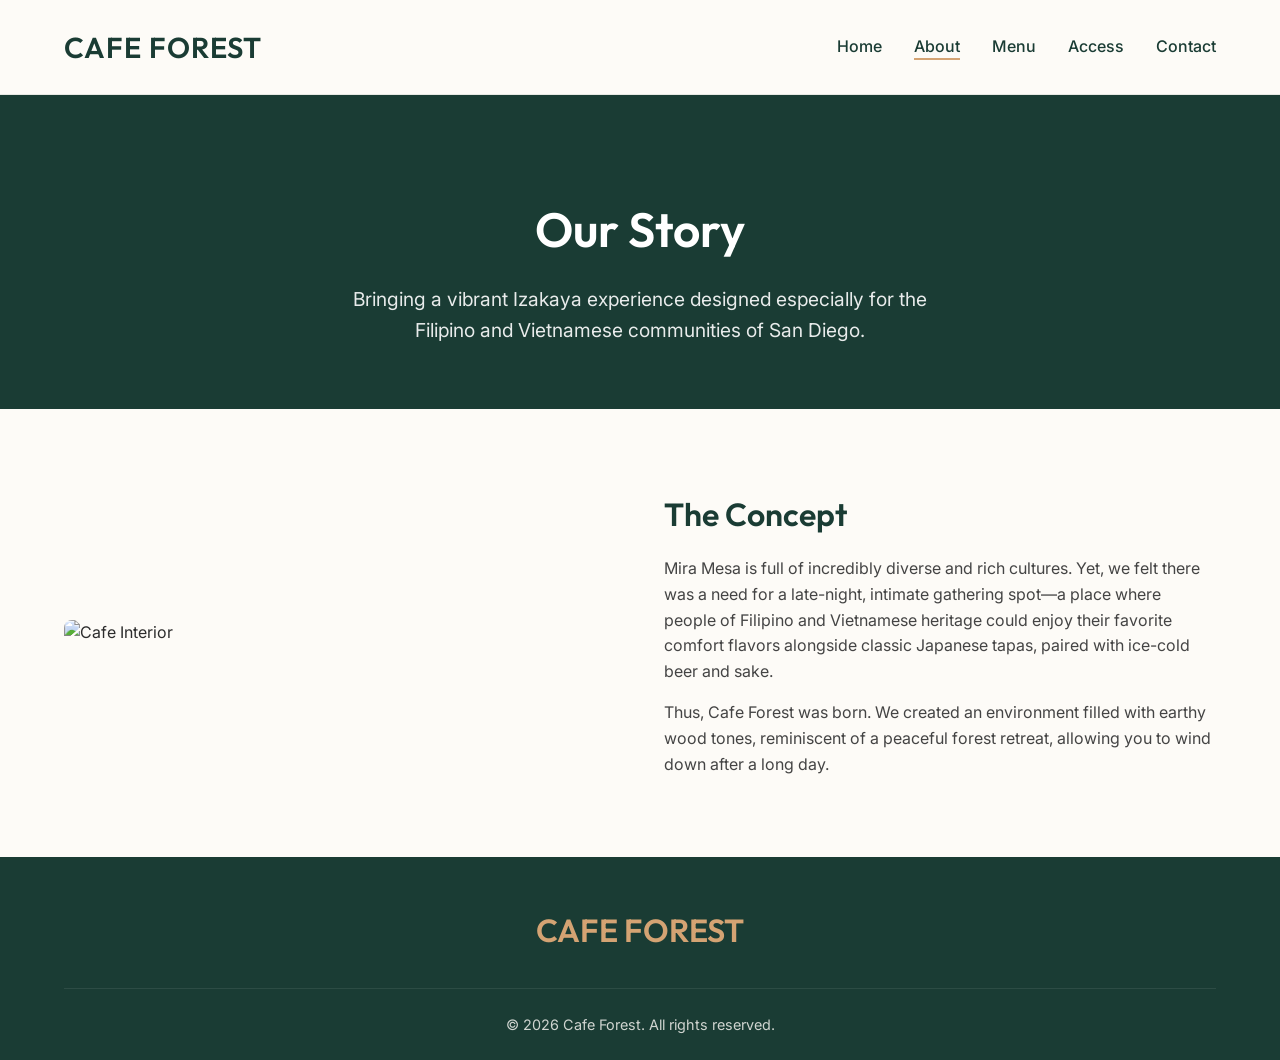
==== cafe-forest/about.html @ 3cdc7a70 "first commit" ====
<!DOCTYPE html>
<html lang="ja">
<head>
  <meta charset="UTF-8">
  <meta name="viewport" content="width=device-width, initial-scale=1.0">
  <title>About Us | Cafe Forest</title>
  <meta name="description" content="Discover the story behind Cafe Forest. An Asian fusion Izakaya for the people of Mira Mesa.">
  <link rel="stylesheet" href="css/styles.css">
  <style>
    .about-header {
      background-color: var(--color-forest);
      color: white;
      text-align: center;
      padding: 6rem 5% 4rem;
    }
  </style>
</head>
<body>
  <nav class="navbar">
    <div class="nav-logo"><h1>CAFE FOREST</h1></div>
    <ul class="nav-links">
      <li><a href="index.html">Home</a></li>
      <li><a href="about.html">About</a></li>
      <li><a href="menu.html">Menu</a></li>
      <li><a href="access.html">Access</a></li>
      <li><a href="contact.html">Contact</a></li>
    </ul>
    <div class="hamburger"><span></span><span></span><span></span></div>
  </nav>

  <header class="about-header">
    <h1 style="font-size: 3rem; margin-bottom: 1rem;">Our Story</h1>
    <p style="font-size: 1.2rem; opacity: 0.9; max-width: 600px; margin: 0 auto;">Bringing a vibrant Izakaya experience designed especially for the Filipino and Vietnamese communities of San Diego.</p>
  </header>

  <section class="section">
    <div class="grid-2">
      <div>
        <img src="/Users/eijioga/.gemini/antigravity/brain/33b75f48-9a4b-4bf1-ba3b-a745a71bdfbf/cafe_forest_hero_1775496392414.png" alt="Cafe Interior" style="border-radius: 8px;">
      </div>
      <div>
        <h3 style="font-size: 2rem; color: var(--color-forest); margin-bottom: 1rem;">The Concept</h3>
        <p style="color: #444; margin-bottom: 1rem;">Mira Mesa is full of incredibly diverse and rich cultures. Yet, we felt there was a need for a late-night, intimate gathering spot—a place where people of Filipino and Vietnamese heritage could enjoy their favorite comfort flavors alongside classic Japanese tapas, paired with ice-cold beer and sake.</p>
        <p style="color: #444;">Thus, Cafe Forest was born. We created an environment filled with earthy wood tones, reminiscent of a peaceful forest retreat, allowing you to wind down after a long day.</p>
      </div>
    </div>
  </section>

  <footer class="footer">
    <div class="footer-content">
      <h2 class="footer-logo">CAFE FOREST</h2>
    </div>
    <div class="footer-bottom"><p>&copy; 2026 Cafe Forest. All rights reserved.</p></div>
  </footer>

  <script src="js/main.js"></script>
</body>
</html>
---- cafe-forest/css/styles.css ----
@import url('https://fonts.googleapis.com/css2?family=Inter:wght@300;400;500;600&family=Outfit:wght@300;400;600;700&display=swap');

:root {
  --color-forest: #1A3C34;
  --color-forest-light: #2A5A4A;
  --color-wood: #D4A373;
  --color-wood-dark: #8E5A2D;
  --color-cream: #FDFBF7;
  --color-text-dark: #2C2C2C;
  --color-text-light: #FDFBF7;
  --font-heading: 'Outfit', sans-serif;
  --font-body: 'Inter', sans-serif;
  --transition-speed: 0.3s;
}

* {
  margin: 0;
  padding: 0;
  box-sizing: border-box;
}

body {
  font-family: var(--font-body);
  background-color: var(--color-cream);
  color: var(--color-text-dark);
  line-height: 1.6;
}

h1, h2, h3, h4, h5, h6 {
  font-family: var(--font-heading);
  font-weight: 600;
}

a {
  text-decoration: none;
  color: inherit;
  transition: color var(--transition-speed);
}

img {
  max-width: 100%;
  height: auto;
  display: block;
}

/* Navbar */
.navbar {
  display: flex;
  justify-content: space-between;
  align-items: center;
  padding: 1.5rem 5%;
  background-color: rgba(253, 251, 247, 0.95);
  backdrop-filter: blur(10px);
  position: sticky;
  top: 0;
  z-index: 1000;
  border-bottom: 1px solid rgba(26, 60, 52, 0.1);
  transition: padding var(--transition-speed);
}

.navbar.scrolled {
  padding: 1rem 5%;
  box-shadow: 0 4px 10px rgba(0,0,0,0.05);
}

.nav-logo h1 {
  font-size: 1.8rem;
  color: var(--color-forest);
  letter-spacing: 1px;
}

.nav-links {
  list-style: none;
  display: flex;
  gap: 2rem;
}

.nav-links li a {
  font-size: 1rem;
  font-weight: 500;
  color: var(--color-forest);
  position: relative;
}

.nav-links li a::after {
  content: '';
  position: absolute;
  width: 0;
  height: 2px;
  background-color: var(--color-wood);
  bottom: -4px;
  left: 0;
  transition: width var(--transition-speed);
}

.nav-links li a:hover::after, .nav-links li a.active::after {
  width: 100%;
}

.hamburger {
  display: none;
  cursor: pointer;
  flex-direction: column;
  gap: 5px;
}

.hamburger span {
  width: 25px;
  height: 3px;
  background-color: var(--color-forest);
  transition: all 0.3s;
}

/* Hero Section */
.hero {
  height: 80vh;
  position: relative;
  display: flex;
  align-items: center;
  justify-content: center;
  text-align: center;
  overflow: hidden;
}

.hero-bg {
  position: absolute;
  top: 0;
  left: 0;
  width: 100%;
  height: 100%;
  object-fit: cover;
  z-index: -2;
  filter: brightness(0.6);
}

.hero-overlay {
  position: absolute;
  top: 0;
  left: 0;
  width: 100%;
  height: 100%;
  background: linear-gradient(to top, rgba(26, 60, 52, 0.8), rgba(0,0,0,0.3));
  z-index: -1;
}

.hero-content {
  color: var(--color-text-light);
  padding: 0 20px;
  animation: fadeIn 1s ease-out;
}

@keyframes fadeIn {
  from { opacity: 0; transform: translateY(20px); }
  to { opacity: 1; transform: translateY(0); }
}

.hero-content h2 {
  font-size: 3.5rem;
  margin-bottom: 1rem;
  font-weight: 700;
  letter-spacing: 2px;
}

.hero-content p {
  font-size: 1.2rem;
  margin-bottom: 2rem;
  font-weight: 300;
  max-width: 600px;
  margin-inline: auto;
}

.btn {
  display: inline-block;
  padding: 0.8rem 2rem;
  background-color: var(--color-wood);
  color: var(--color-text-light);
  font-weight: 600;
  border-radius: 4px;
  text-transform: uppercase;
  letter-spacing: 1px;
  transition: background-color var(--transition-speed), transform var(--transition-speed);
}

.btn:hover {
  background-color: var(--color-wood-dark);
  transform: translateY(-2px);
}

.btn-outline {
  background-color: transparent;
  border: 2px solid var(--color-wood);
  color: var(--color-wood);
}

.btn-outline:hover {
  background-color: var(--color-wood);
  color: var(--color-text-light);
}

/* Sections */
.section {
  padding: 5rem 5%;
}

.section-title {
  text-align: center;
  font-size: 2.5rem;
  color: var(--color-forest);
  margin-bottom: 3rem;
  position: relative;
}

.section-title::after {
  content: '';
  display: block;
  width: 60px;
  height: 3px;
  background-color: var(--color-wood);
  margin: 1rem auto 0;
}

/* Grid Layouts */
.grid-2 {
  display: grid;
  grid-template-columns: 1fr 1fr;
  gap: 3rem;
  align-items: center;
}

.grid-3 {
  display: grid;
  grid-template-columns: repeat(3, 1fr);
  gap: 2rem;
}

/* Feature Cards */
.card {
  background: white;
  border-radius: 8px;
  overflow: hidden;
  box-shadow: 0 4px 15px rgba(0,0,0,0.05);
  transition: transform var(--transition-speed);
}

.card:hover {
  transform: translateY(-5px);
}

.card-img {
  width: 100%;
  height: 250px;
  object-fit: cover;
}

.card-content {
  padding: 1.5rem;
}

.card-title {
  font-size: 1.4rem;
  color: var(--color-forest);
  margin-bottom: 0.5rem;
}

/* Footer */
.footer {
  background-color: var(--color-forest);
  color: var(--color-text-light);
  padding: 3rem 5% 1.5rem;
  text-align: center;
}

.footer-content {
  margin-bottom: 2rem;
}

.footer-logo {
  font-size: 2rem;
  color: var(--color-wood);
  margin-bottom: 1rem;
}

.footer-bottom {
  border-top: 1px solid rgba(255,255,255,0.1);
  padding-top: 1.5rem;
  font-size: 0.9rem;
  opacity: 0.8;
}

/* Forms */
.form-group {
  margin-bottom: 1.5rem;
}

.form-control {
  width: 100%;
  padding: 1rem;
  border: 1px solid #ddd;
  border-radius: 4px;
  font-family: var(--font-body);
  font-size: 1rem;
  transition: border-color 0.3s;
}

.form-control:focus {
  outline: none;
  border-color: var(--color-forest);
}

/* Responsive */
@media (max-width: 768px) {
  .nav-links {
    position: fixed;
    right: -100%;
    top: 70px;
    flex-direction: column;
    background-color: rgba(253, 251, 247, 0.98);
    width: 100%;
    text-align: center;
    padding: 2rem 0;
    transition: 0.3s;
    box-shadow: 0 10px 15px rgba(0,0,0,0.05);
  }

  .nav-links.active {
    right: 0;
  }

  .hamburger {
    display: flex;
  }

  .grid-2, .grid-3 {
    grid-template-columns: 1fr;
  }
}
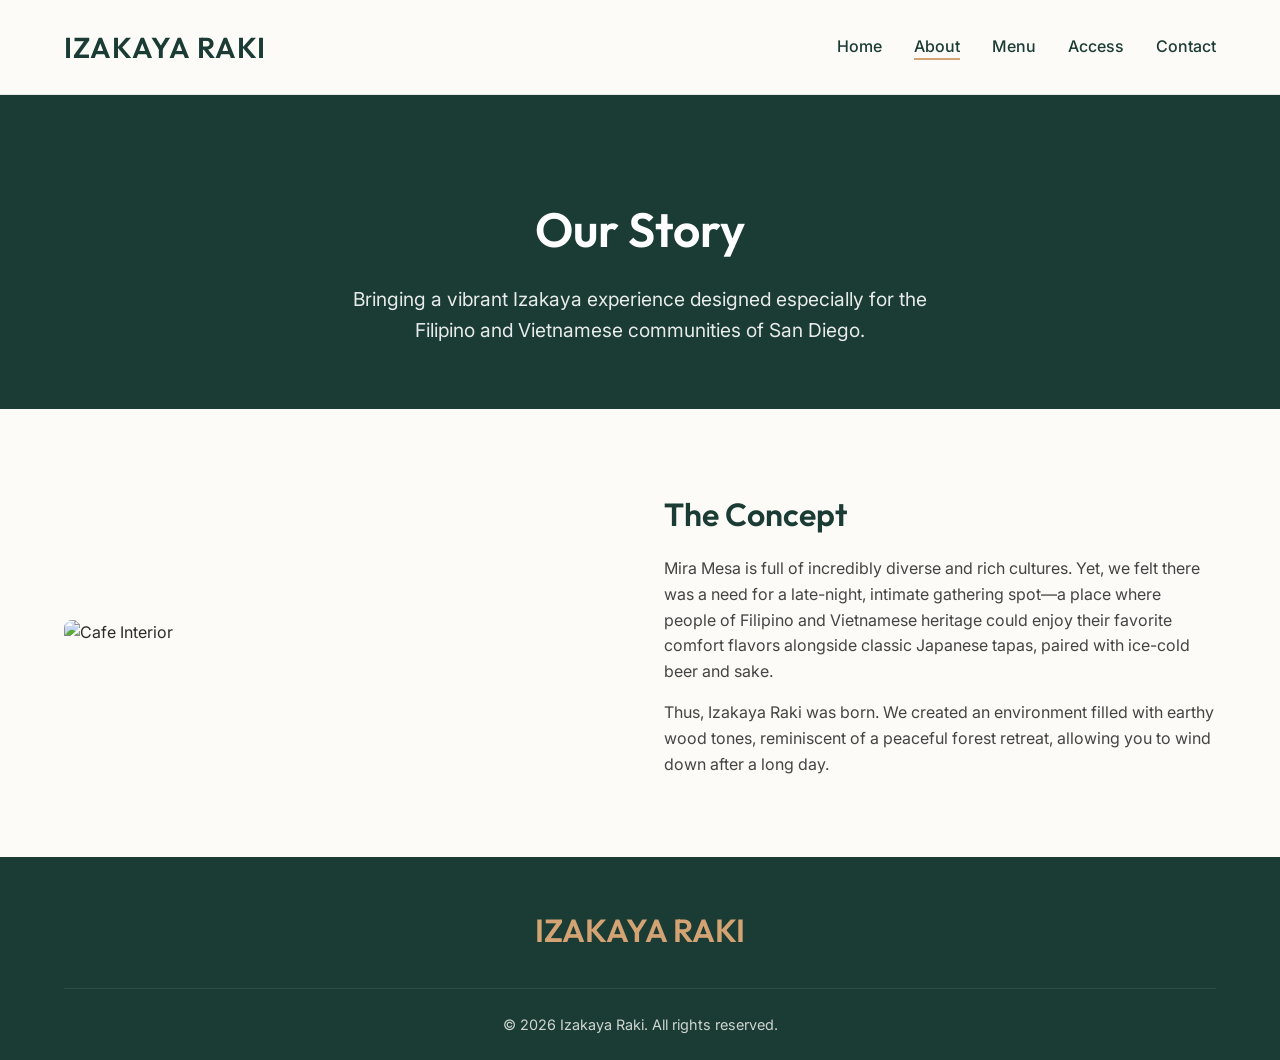
==== commit 1173302d: "refactor: rename brand from Cafe Forest to Izakaya Raki across all pages" ====
--- a/cafe-forest/about.html
+++ b/cafe-forest/about.html
@@ -3,8 +3,8 @@
 <head>
   <meta charset="UTF-8">
   <meta name="viewport" content="width=device-width, initial-scale=1.0">
-  <title>About Us | Cafe Forest</title>
-  <meta name="description" content="Discover the story behind Cafe Forest. An Asian fusion Izakaya for the people of Mira Mesa.">
+  <title>About Us | Izakaya Raki</title>
+  <meta name="description" content="Discover the story behind Izakaya Raki. An Asian fusion Izakaya for the people of Mira Mesa.">
   <link rel="stylesheet" href="css/styles.css">
   <style>
     .about-header {
@@ -17,7 +17,7 @@
 </head>
 <body>
   <nav class="navbar">
-    <div class="nav-logo"><h1>CAFE FOREST</h1></div>
+    <div class="nav-logo"><h1>IZAKAYA RAKI</h1></div>
     <ul class="nav-links">
       <li><a href="index.html">Home</a></li>
       <li><a href="about.html">About</a></li>
@@ -41,16 +41,16 @@
       <div>
         <h3 style="font-size: 2rem; color: var(--color-forest); margin-bottom: 1rem;">The Concept</h3>
         <p style="color: #444; margin-bottom: 1rem;">Mira Mesa is full of incredibly diverse and rich cultures. Yet, we felt there was a need for a late-night, intimate gathering spot—a place where people of Filipino and Vietnamese heritage could enjoy their favorite comfort flavors alongside classic Japanese tapas, paired with ice-cold beer and sake.</p>
-        <p style="color: #444;">Thus, Cafe Forest was born. We created an environment filled with earthy wood tones, reminiscent of a peaceful forest retreat, allowing you to wind down after a long day.</p>
+        <p style="color: #444;">Thus, Izakaya Raki was born. We created an environment filled with earthy wood tones, reminiscent of a peaceful forest retreat, allowing you to wind down after a long day.</p>
       </div>
     </div>
   </section>
 
   <footer class="footer">
     <div class="footer-content">
-      <h2 class="footer-logo">CAFE FOREST</h2>
+      <h2 class="footer-logo">IZAKAYA RAKI</h2>
     </div>
-    <div class="footer-bottom"><p>&copy; 2026 Cafe Forest. All rights reserved.</p></div>
+    <div class="footer-bottom"><p>&copy; 2026 Izakaya Raki. All rights reserved.</p></div>
   </footer>
 
   <script src="js/main.js"></script>
